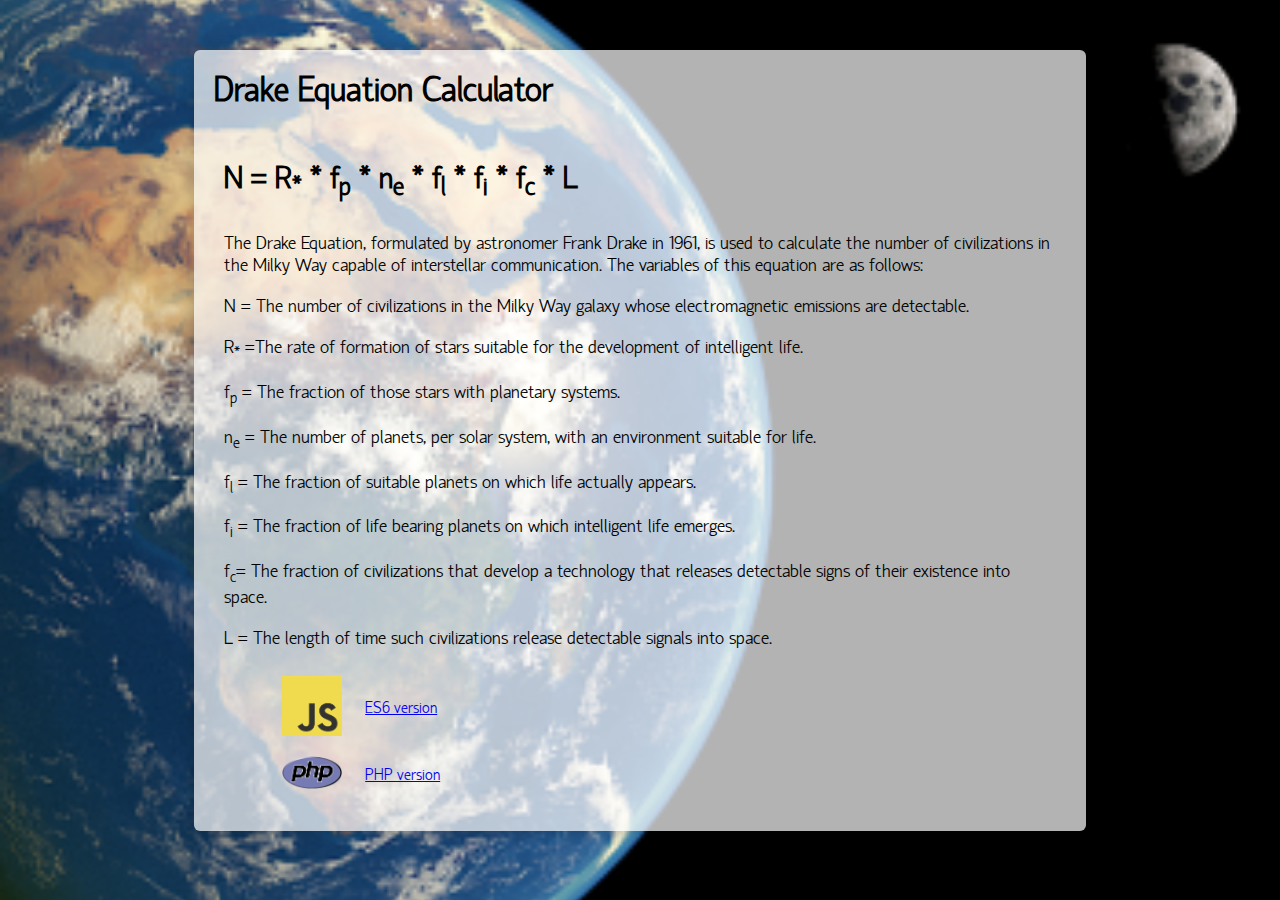
==== index.html @ 17fc42a6 "Initial file upload" ====
<!doctype html>
<html>
<head>
    <meta http-equiv="Content-Type" content="text/html" charset="utf-8"/>
    <title>Drake Equation Calculator</title>

    <!-- Styles -->
    <link rel="stylesheet" href="css/form8.css">
</head>
<body>
    <div class="form-style-8">
      <h2>Drake Equation Calculator</h2>
      <p id="equation">N = R<sub>*</sub> * f<sub>p</sub> * n<sub>e</sub> * f<sub>l</sub> * f<sub>i</sub> * f<sub>c</sub> * L</p>
      <p id="variables">The Drake Equation, formulated by astronomer Frank Drake in 1961, is used to calculate the number of civilizations in the Milky Way capable of interstellar communication. The variables of this equation are as follows:</p>
      <p id="variables">N = The number of civilizations in the Milky Way galaxy whose electromagnetic emissions are detectable.</p>
      <p id="variables">R<sub>*</sub> =The rate of formation of stars suitable for the development of intelligent life.</p>
      <p id="variables">f<sub>p</sub> = The fraction of those stars with planetary systems.</p>
      <p id="variables">n<sub>e</sub> = The number of planets, per solar system, with an environment suitable for life.</p>
      <p id="variables">f<sub>l</sub> = The fraction of suitable planets on which life actually appears.</p>
      <p id="variables">f<sub>i</sub> = The fraction of life bearing planets on which intelligent life emerges.</p>
      <p id="variables">f<sub>c</sub>= The fraction of civilizations that develop a technology that releases detectable signs of their existence into space.</p>
      <p id="variables">L = The length of time such civilizations release detectable signals into space.</p>

      <table id="tables">
      <tbody>
        <tr>
            <td id="porto"><img src="images/js.png"></td>
            <td><a href="es6/">ES6 version</a></td>
        </tr>
        <tr>
            <td id="porto"><img src="images/php.png"></td>
            <td><a href="php/">PHP version<a/></td>
        </tr>
        <!--<tr>
            <td id="porto"><img src="images/react.png"></td>
            <td><a href="react/">React version</a></td>
        </tr>-->
      </tbody>
      </table>

    </div>
</body>
</html>
---- css/form8.css ----
html, body {
  margin: 0 auto;
  width: 100%;
  height: auto;
  background: url("../images/earthmoon.png");
  background-position: center;
  background-repeat: no-repeat;
  background-size: cover;
  background-attachment: fixed;
}

@font-face {
    font-family: 'hattori_hanzolight';
    src: url('../fonts/Hattori_Hanzo-webfont.eot');
    src: url('../fonts/Hattori_Hanzo-webfont.eot?#iefix') format('embedded-opentype'),
         url('../fonts/Hattori_Hanzo-webfont.woff') format('woff'),
         url('../fonts/Hattori_Hanzo-webfont.ttf') format('truetype'),
         url('../fonts/Hattori_Hanzo-webfont.svg#hattori_hanzolight') format('svg');
    font-weight: normal;
    font-style: normal;
}

.form-style-8{
    font-family: 'hattori_hanzolight';
    width: 65%;
    padding: 30px;
    margin: 50px auto;
    border-radius: 6px;
    background: rgba(255, 255,255, 0.7);
    box-shadow: 0px 0px 15px rgba(0, 0, 0, 0.22);
    -moz-box-shadow: 0px 0px 15px rgba(0, 0, 0, 0.22);
    -webkit-box-shadow:  0px 0px 15px rgba(0, 0, 0, 0.22);

}
.form-style-8 h2{
    font-family: 'hattori_hanzolight';
    font-size: 35px;
    font-weight: bold;
    padding: 20px;
    margin: -30px -30px 30px -30px;
}
.form-style-8 input[type="text"],
.form-style-8 input[type="date"],
.form-style-8 input[type="datetime"],
.form-style-8 input[type="email"],
.form-style-8 input[type="number"],
.form-style-8 input[type="search"],
.form-style-8 input[type="time"],
.form-style-8 input[type="url"],
.form-style-8 input[type="password"],
.form-style-8 textarea,
.form-style-8 select
{
    box-sizing: border-box;
    -webkit-box-sizing: border-box;
    -moz-box-sizing: border-box;
    outline: none;
    display: block;
    width: 100%;
    padding: 7px;
    border: none;
    border-bottom: 1px solid #ddd;
    background: rgba(255, 255, 255, 0.9);
    margin-bottom: 10px;
    font: 16px Arial, Helvetica, sans-serif;
    height: 45px;
}
.form-style-8 textarea{
    resize:none;
    overflow: hidden;
}
.form-style-8 input[type="button"],
.form-style-8 input[type="submit"]{
    -moz-box-shadow: inset 0px 1px 0px 0px #45D6D6;
    -webkit-box-shadow: inset 0px 1px 0px 0px #45D6D6;
    box-shadow: inset 0px 1px 0px 0px #45D6D6;
    background-color: #2CBBBB;
    border: 1px solid #27A0A0;
    display: inline-block;
    cursor: pointer;
    color: #FFFFFF;
    font-family: 'Open Sans Condensed', sans-serif;
    font-size: 14px;
    padding: 8px 18px;
    text-decoration: none;
    text-transform: uppercase;
}
.form-style-8 input[type="button"]:hover,
.form-style-8 input[type="submit"]:hover {
    background:linear-gradient(to bottom, #34CACA 5%, #30C9C9 100%);
    background-color:#34CACA;
}

#equation {
  font-size: 31px;
  font-weight: bold;
}

#variables {
  font-size: 19px;
  font-weight: 500;
}

#tables {
    display: block;
    margin-left: 50px;
    border-collapse: collapse;
    width: 100%;
}

#tables td, #tables th {
    padding: 8px;
}

#tables tr {
    padding-top: 12px;
    padding-bottom: 12px;
    text-align: left;
}

#tables img {
  margin: auto;
  width: 90%;
  padding: 0px auto;
}

#porto {
  width: 10%;
}
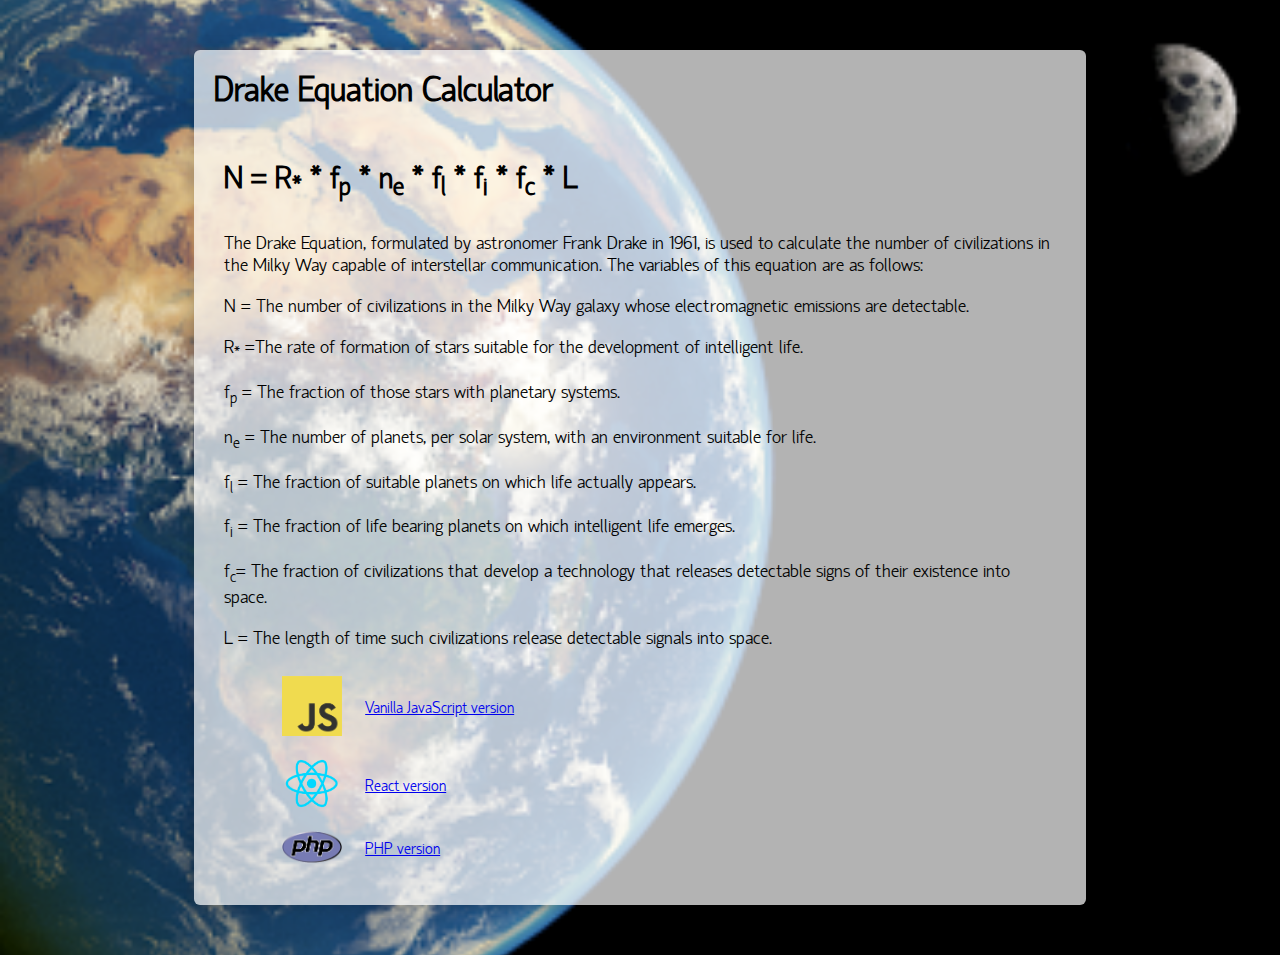
==== commit 8467c490: "Update index.html" ====
--- a/index.html
+++ b/index.html
@@ -25,16 +25,16 @@
       <tbody>
         <tr>
             <td id="porto"><img src="images/js.png"></td>
-            <td><a href="es6/">ES6 version</a></td>
+            <td><a href="es6/">Vanilla JavaScript version</a></td>
+        </tr>
+        <tr>
+            <td id="porto"><img src="images/react.png"></td>
+            <td><a href="react/">React version</a></td>
         </tr>
         <tr>
             <td id="porto"><img src="images/php.png"></td>
             <td><a href="php/">PHP version<a/></td>
         </tr>
-        <!--<tr>
-            <td id="porto"><img src="images/react.png"></td>
-            <td><a href="react/">React version</a></td>
-        </tr>-->
       </tbody>
       </table>
 
